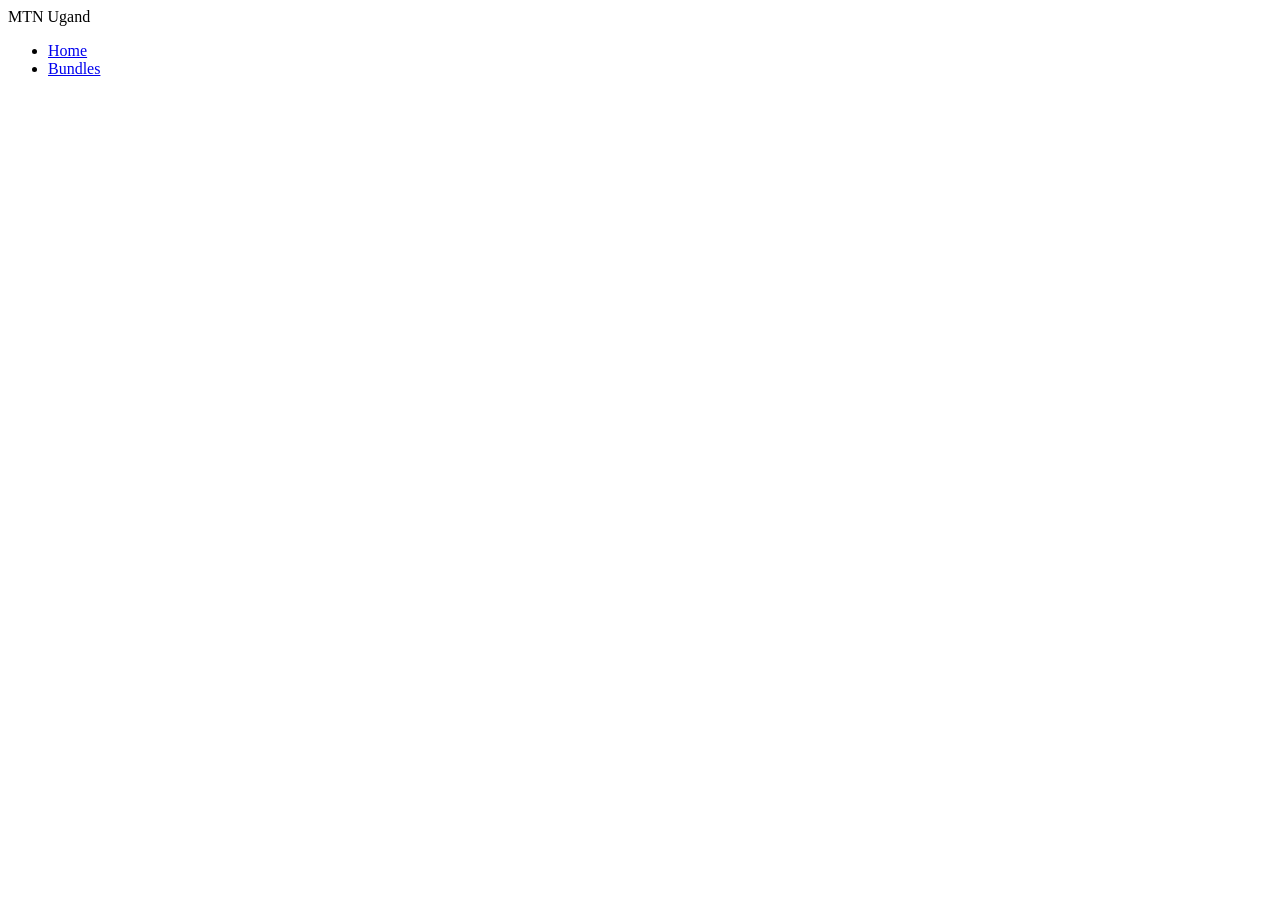
==== index.html @ 5e4060ff "My initial commit" ====
<!DOCTYPE html>
<html lang="en">
<head>
    <meta charset="UTF-8">
    <meta name="viewport" content="width=device-width, initial-scale=1.0">
    <title>MTN Uganda | Home</title>
    <link rel="stylesheet" href="style.css">
</head>
<body>
    <header>
        <nav>
            <span class="brand">MTN Ugand</span>
            <ul>
                <li><a href="index.html">Home</a></li>
                <li><a href="bundles.html">Bundles</a></li>
            </ul>
        </nav>
    </header>
    <main>
        
    </main>
    <footer>

    </footer>
</body>
</html>
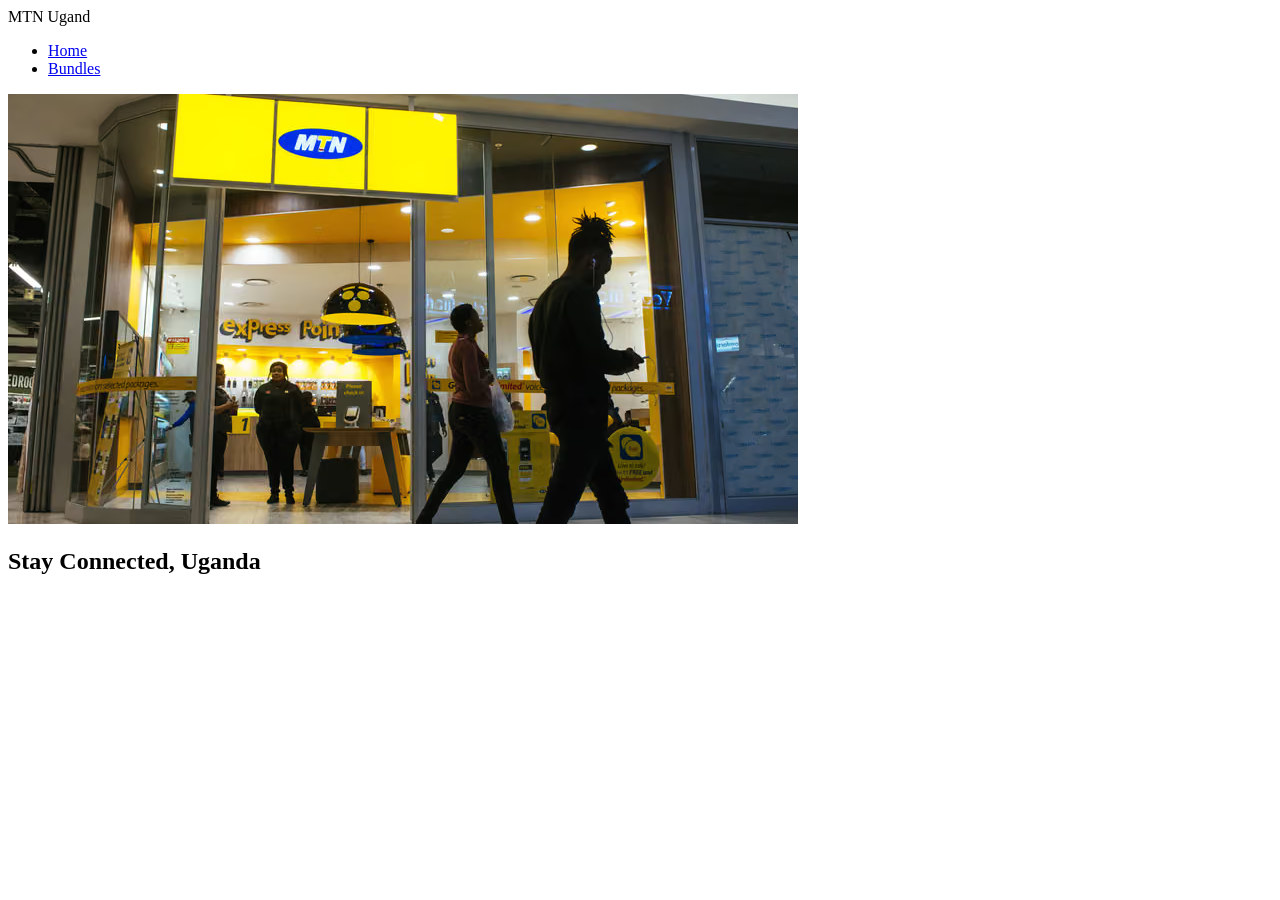
==== commit ffee1fb6: "Hero Section - Add image and overlay text" ====
--- a/index.html
+++ b/index.html
@@ -8,7 +8,7 @@
 </head>
 <body>
     <header>
-        <nav>
+        <nav class="navbar">
             <span class="brand">MTN Ugand</span>
             <ul>
                 <li><a href="index.html">Home</a></li>
@@ -17,7 +17,10 @@
         </nav>
     </header>
     <main>
-        
+        <section>
+            <img src="mtnimage.avif" alt="People inside the mtn store">
+            <h1>Stay Connected, Uganda</h1>
+        </section>
     </main>
     <footer>
 
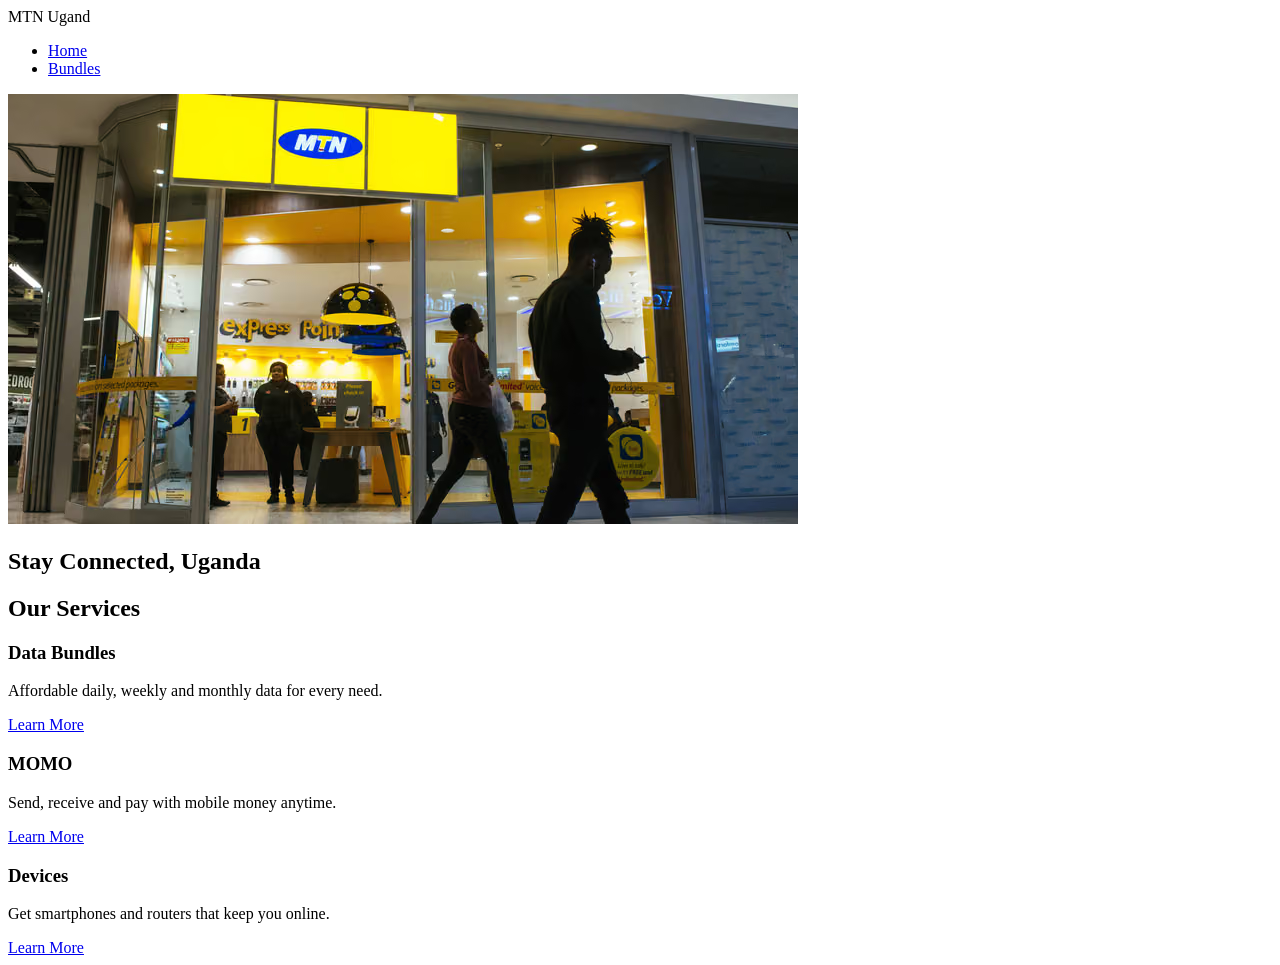
==== commit 547a27ea: "Services Section - Add service cards (Data Bundles, MoMo, Devices) each with heading, one sentence d" ====
--- a/index.html
+++ b/index.html
@@ -21,6 +21,26 @@
             <img src="mtnimage.avif" alt="People inside the mtn store">
             <h1>Stay Connected, Uganda</h1>
         </section>
+        <section class="services">
+            <h2>Our Services</h2>
+            <div class="cards">
+                <article class="card">
+                    <h3>Data Bundles</h3>
+                    <p>Affordable daily, weekly and monthly data for every need.</p>
+                    <a href="bundles.html" class="btn">Learn More</a>
+                </article>
+                <article class="card">
+                    <h3>MOMO</h3>
+                    <p>Send, receive and pay with mobile money anytime.</p>
+                    <a href="bundles.html" class="btn">Learn More</a>
+                </article>
+                <article class="card">
+                    <h3>Devices</h3>
+                    <p>Get smartphones and routers that keep you online.</p>
+                    <a href="bundles.html" class="btn">Learn More</a>
+                </article>
+            </div>
+        </section>
     </main>
     <footer>
 
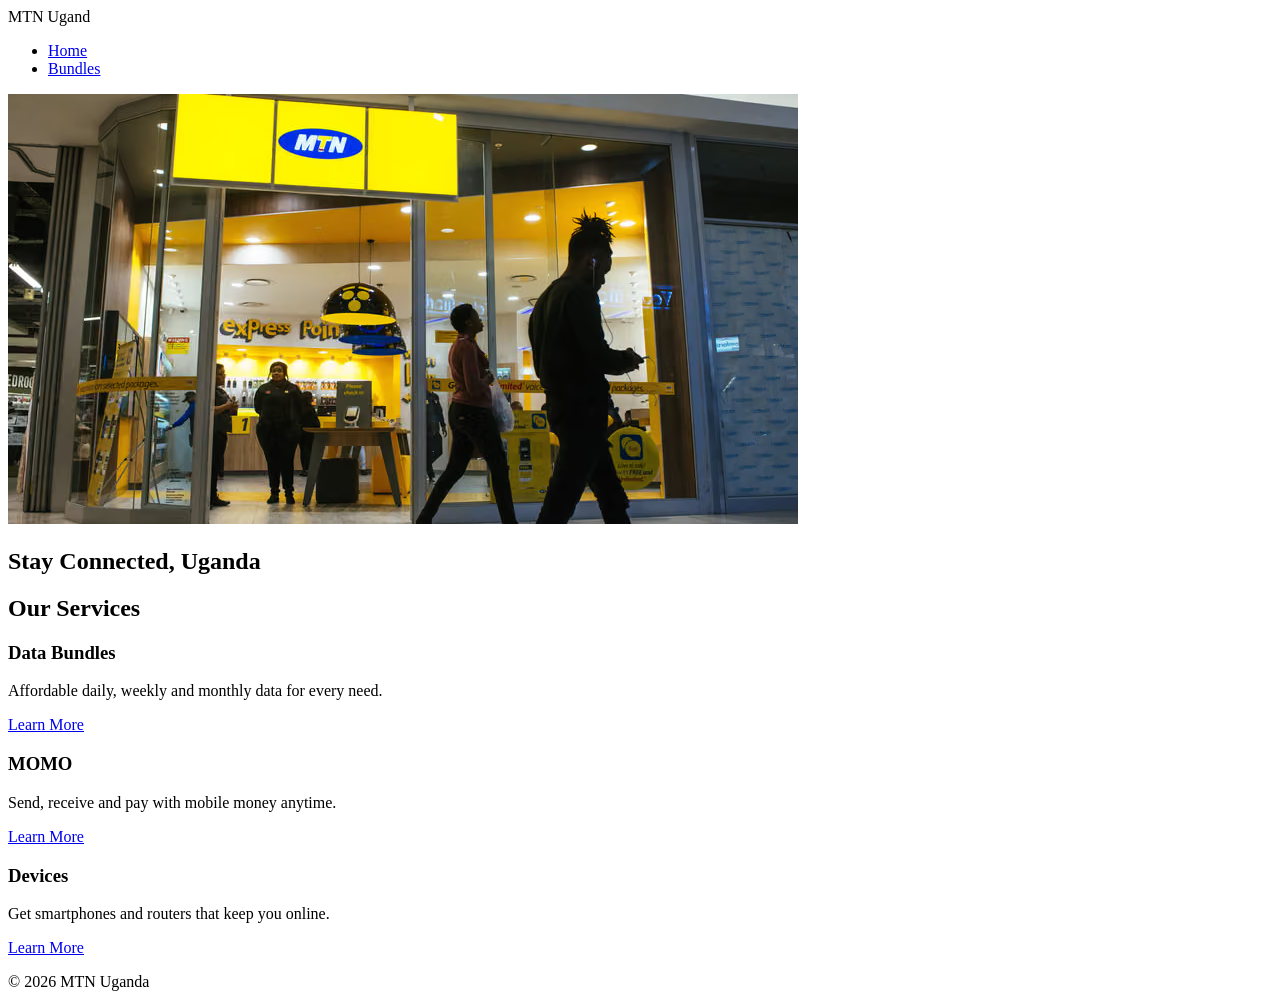
==== commit dfa503e4: "Add footer section with MTN Uganda copyright on both Home page and bundles page" ====
--- a/index.html
+++ b/index.html
@@ -43,7 +43,7 @@
         </section>
     </main>
     <footer>
-
+        <p>&copy; 2026 MTN Uganda</p>
     </footer>
 </body>
 </html>
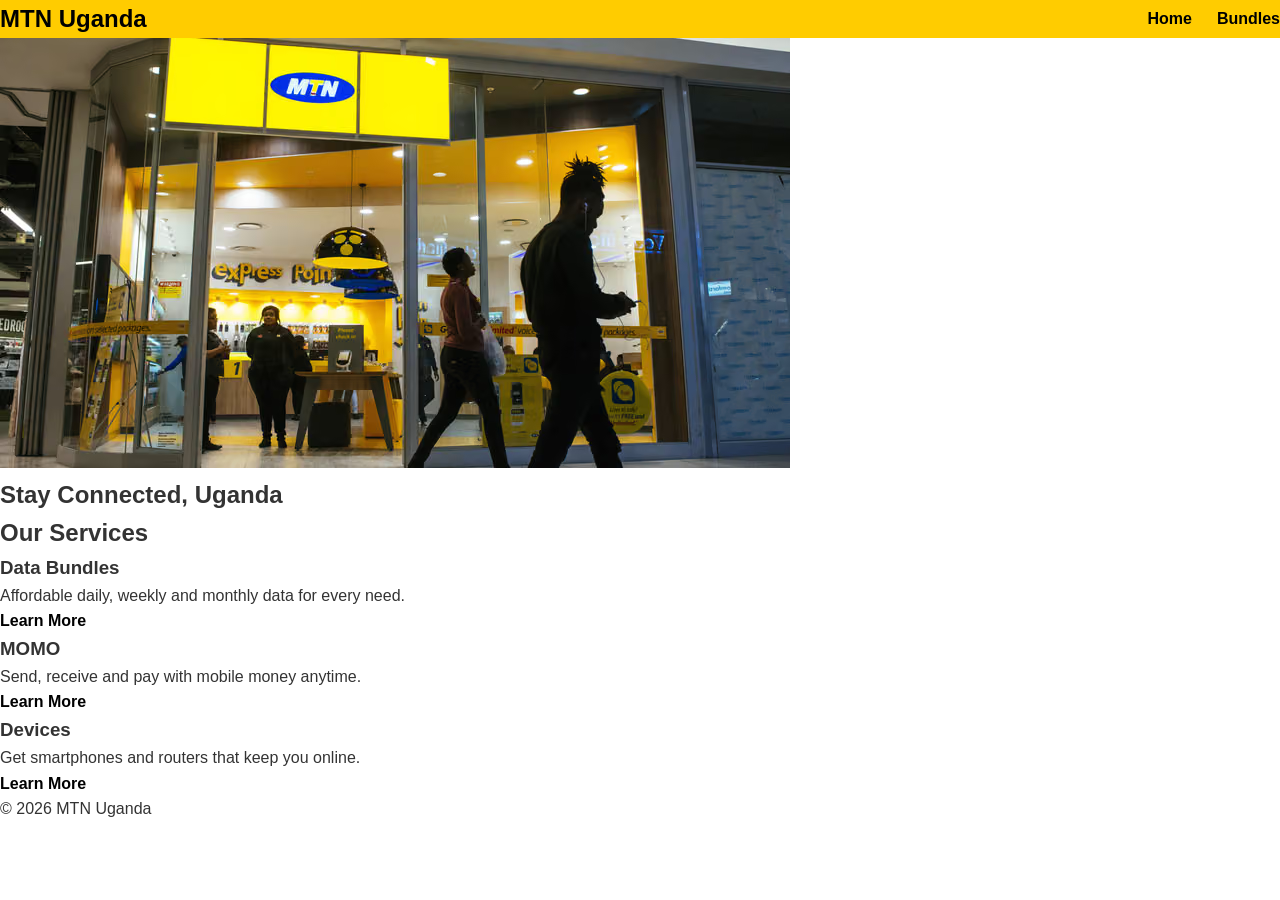
==== commit ad645a6b: "Style the navbar for both the home page and bundles page" ====
--- a/index.html
+++ b/index.html
@@ -9,7 +9,7 @@
 <body>
     <header>
         <nav class="navbar">
-            <span class="brand">MTN Ugand</span>
+            <span class="brand">MTN Uganda</span>
             <ul>
                 <li><a href="index.html">Home</a></li>
                 <li><a href="bundles.html">Bundles</a></li>
--- a/style.css
+++ b/style.css
@@ -0,0 +1,39 @@
+/* CSS Reset */
+* {
+    margin: 0;
+    padding: 0;
+    box-sizing: border-box;
+}
+
+body {
+    font-family: Arial, Helvetica, sans-serif;
+    line-height: 1.6;
+    color: #333333;
+}
+
+/* Nav bar */
+.navbar {
+    display: flex;
+    justify-content: space-between;
+    align-items: center;
+    padding: 15px 30 px;
+    background: #FFCC00;
+}
+
+.navbar .brand {
+    font-size: 1.5rem;
+    font-weight: bold;
+    color: #000000;
+}
+
+.navbar ul {
+    display: flex;
+    gap: 25px;
+    list-style: none;
+}
+
+a {
+    text-decoration: none;
+    color: #000000;
+    font-weight: bold;
+}
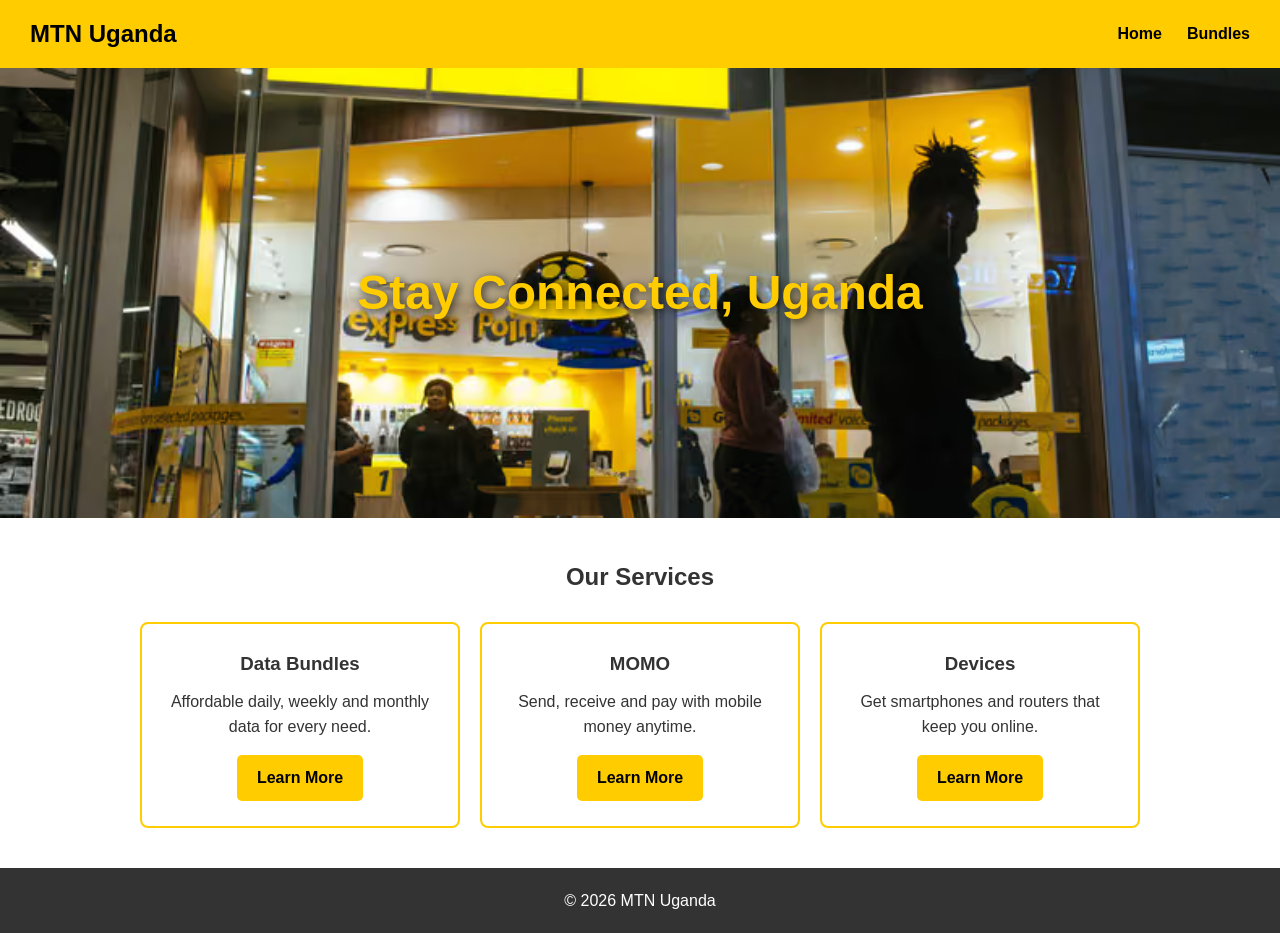
==== commit 28f41a28: "Style the main section, footer section for both home page and bundles page" ====
--- a/index.html
+++ b/index.html
@@ -17,7 +17,7 @@
         </nav>
     </header>
     <main>
-        <section>
+        <section class="hero">
             <img src="mtnimage.avif" alt="People inside the mtn store">
             <h1>Stay Connected, Uganda</h1>
         </section>
--- a/style.css
+++ b/style.css
@@ -9,6 +9,13 @@
     font-family: Arial, Helvetica, sans-serif;
     line-height: 1.6;
     color: #333333;
+    min-height: 100vh;
+    display: flex;
+    flex-direction: column;
+}
+
+main {
+    flex: 1;
 }
 
 /* Nav bar */
@@ -16,7 +23,7 @@
     display: flex;
     justify-content: space-between;
     align-items: center;
-    padding: 15px 30 px;
+    padding: 15px 30px;
     background: #FFCC00;
 }
 
@@ -36,4 +43,107 @@
     text-decoration: none;
     color: #000000;
     font-weight: bold;
+}
+
+/* Hero section - Home Page */
+.hero {
+    position: relative;
+}
+
+.hero img {
+    width: 100%;
+    height: 450px;
+    object-fit: cover;
+    display: block;
+}
+
+.hero h1 {
+    position: absolute;
+    top: 50%;
+    left: 50%;
+    transform: translate(-50%, -50%);
+    color: #FFCC00;
+    font-size: 3rem;
+    text-align: center;
+    text-shadow: 2px 2px 8px rgba(0,0,0,0.7);
+}
+
+/* HomePage */
+/* Service Section - Cards */
+.services {
+    padding: 40px 30px;
+    text-align: center;
+}
+
+.services h2 {
+    margin-bottom: 25px;
+}
+
+.cards {
+    display: flex;
+    gap: 20px;
+    justify-content: center;
+}
+
+.card {
+    flex: 1;
+    max-width: 320px;
+    padding: 25px;
+    border: 2px solid #FFCC00;
+    border-radius: 8px;
+    background: #FFFFFF;
+}
+
+.card h3 {
+    margin-bottom: 10px;
+}
+
+.card p {
+    margin-bottom: 15px;
+}
+
+.btn {
+    display: inline-block;
+    background: #FFCC00;
+    color: #000000;
+    padding: 10px 20px;
+    border-radius: 5px;
+}
+
+.btn:hover {
+    background-color: #333333;
+    color: #FFCC00;
+}
+
+/* Footer */
+footer {
+    background: #333333;
+    color: #FFFFFF;
+    text-align: center;
+    padding: 20px;
+}
+
+/* Bundles Page - Main section */
+.bundles {
+    max-width: 900px;
+    margin: 0 auto;
+    padding: 40px 30px;
+}
+
+.bundles table {
+    width: 100%;
+    border-collapse: collapse;
+    margin-top: 20px;
+}
+
+.bundles th {
+    background: #333333;
+    color: #FFCC00;
+}
+
+.bundles th,
+.bundles td {
+    padding: 12px;
+    border: 1px solid #dddddd;
+    text-align: left;
 }
